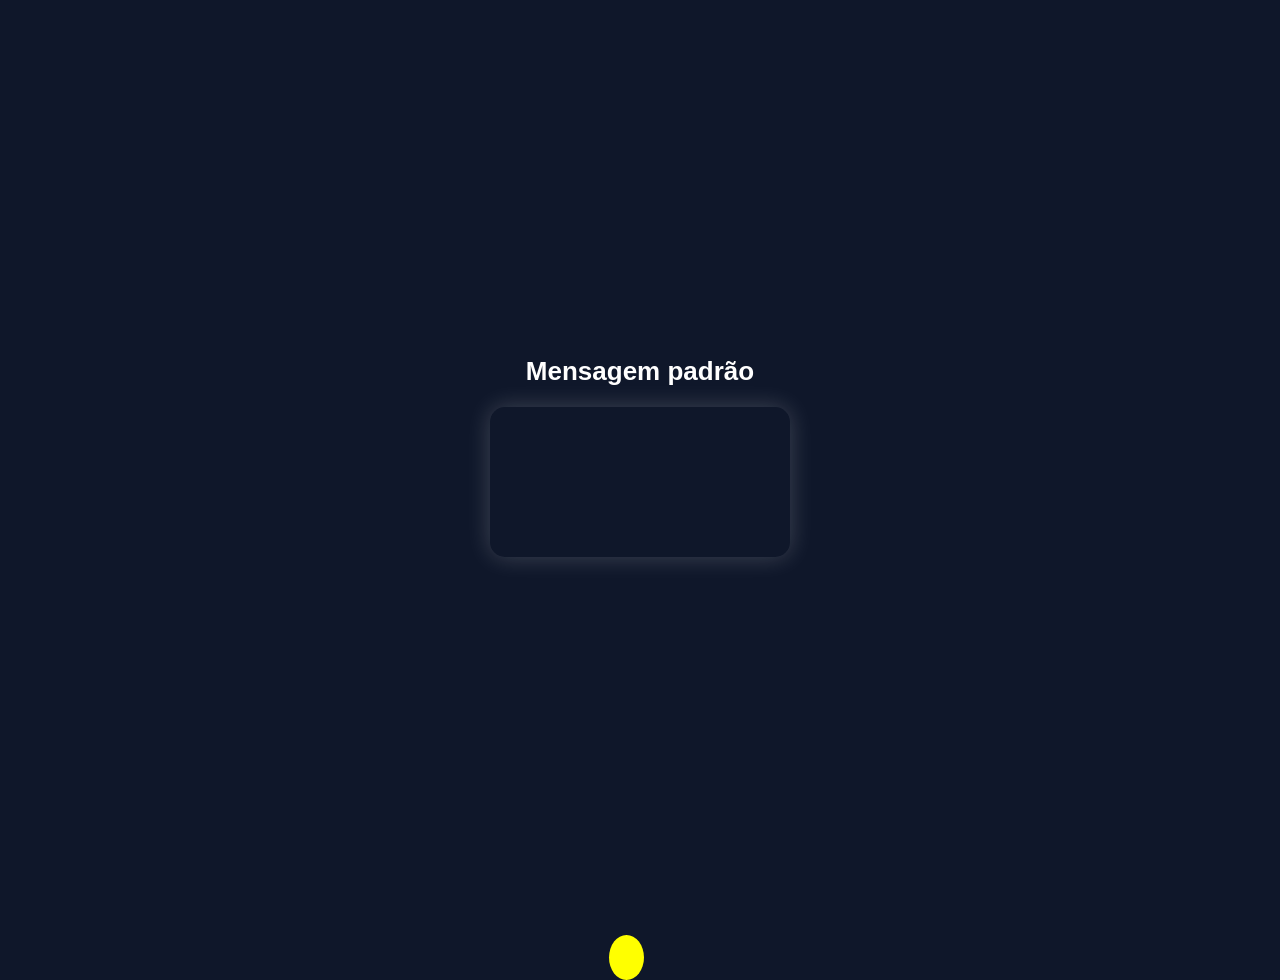
==== convite.html @ 573a88d9 "new ajuste" ====
<!DOCTYPE html>
<html lang="pt-BR">
<head>
<meta charset="UTF-8">
<title>Convite Especial</title>

<style>
body{
    margin:0;
    background:#0f172a;
    color:white;
    font-family:Arial;

    display:flex;
    flex-direction:column;
    justify-content:center;
    align-items:center;

    height:100vh;
    overflow:hidden;
}

.container{
    text-align:center;
    max-width:420px;
    padding:20px;
    position:relative;
    z-index:10;
}

h1{
    font-size:26px;
    margin-bottom:20px;
}

video{
    width:100%;
    border-radius:15px;
    box-shadow:0 0 25px rgba(255,255,255,0.2);
}

/* balões */
.balao{
    position:absolute;
    bottom:-80px;
    width:35px;
    height:45px;
    border-radius:50%;
    animation:subir linear infinite;
}

@keyframes subir{
    0%{
        transform:translateY(0);
        opacity:1;
    }
    100%{
        transform:translateY(-120vh);
        opacity:0;
    }
}
</style>
</head>
<body>

<div class="container">
    <h1 id="mensagem">Carregando...</h1>
    <video id="video" autoplay loop muted playsinline></video>
</div>

<script>

// Pega os dados do link
const params = new URLSearchParams(window.location.search);

let msg = params.get('msg') || "Mensagem padrão";
let videoSrc = params.get('video') || "";

// Coloca na tela
document.getElementById("mensagem").innerText = msg;

// Carrega e toca o vídeo
if(videoSrc){
    document.getElementById("video").src = videoSrc;
}

// Cria os balões
const cores = ['#ff0000', '#00ff00', '#0000ff', '#ffff00', '#ff00ff', '#00ffff'];

function criarBalao(){
    const balao = document.createElement("div");
    balao.classList.add("balao");
    
    balao.style.left = Math.random() * 100 + "%";
    balao.style.background = cores[Math.floor(Math.random() * cores.length)];
    balao.style.animationDuration = (Math.random() * 10 + 10) + "s";
    
    document.body.appendChild(balao);
    
    setTimeout(() => {
        balao.remove();
    }, 20000);
}

setInterval(criarBalao, 800);

</script>

</body>
</html>
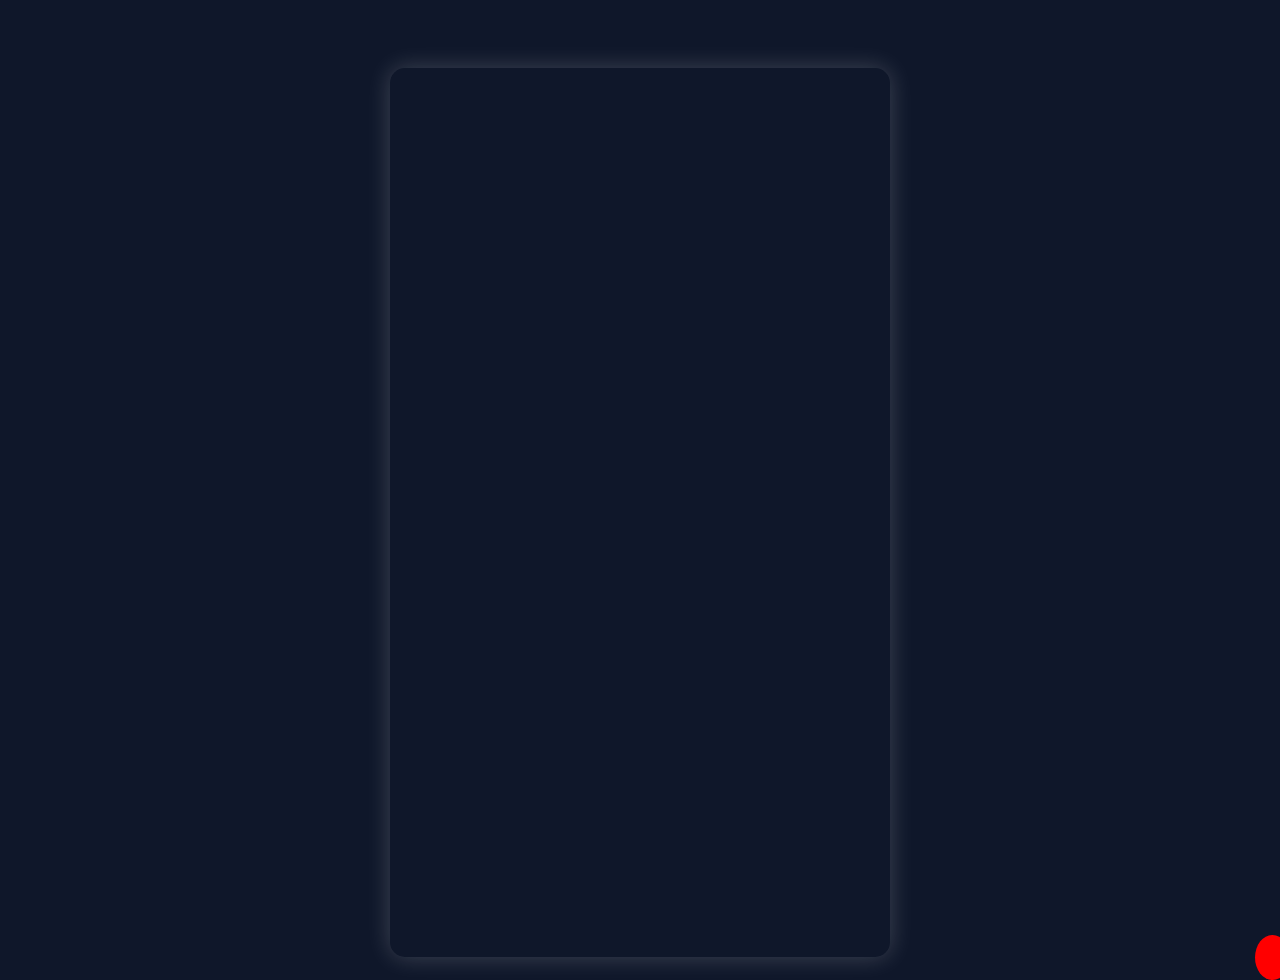
==== commit c10b4c54: "mensagem" ====
--- a/convite.html
+++ b/convite.html
@@ -22,21 +22,37 @@
 
 .container{
     text-align:center;
-    max-width:420px;
-    padding:20px;
+    width:95%; /* Aumentei a largura do container */
+    max-width:500px; /* Aumentei o máximo */
+    padding:10px;
     position:relative;
     z-index:10;
 }
 
 h1{
     font-size:26px;
-    margin-bottom:20px;
+    margin-bottom:10px;
 }
 
+#homenagem{
+    font-size:18px;
+    color:#e0e0e0;
+    line-height:1.5;
+    margin-bottom:20px;
+    font-style:italic;
+    min-height:50px;
+}
+
+/* 👇 AQUI ESTÁ A MUDANÇA NO VÍDEO 👇 */
 video{
-    width:100%;
+    width:100%; /* Ocupa 100% do espaço disponível */
+    max-width: 500px; /* Limite máximo para não ficar enorme demais */
     border-radius:15px;
     box-shadow:0 0 25px rgba(255,255,255,0.2);
+    
+    /* Mantém a proporção correta */
+    aspect-ratio: 9/16; 
+    object-fit: cover;
 }
 
 /* balões */
@@ -65,21 +81,21 @@
 
 <div class="container">
     <h1 id="mensagem">Carregando...</h1>
+    <div id="homenagem"></div>
     <video id="video" autoplay loop muted playsinline></video>
 </div>
 
 <script>
 
-// Pega os dados do link
 const params = new URLSearchParams(window.location.search);
 
 let msg = params.get('msg') || "Mensagem padrão";
+let homenagemTexto = params.get('homenagem') || "";
 let videoSrc = params.get('video') || "";
 
-// Coloca na tela
 document.getElementById("mensagem").innerText = msg;
+document.getElementById("homenagem").innerText = homenagemTexto;
 
-// Carrega e toca o vídeo
 if(videoSrc){
     document.getElementById("video").src = videoSrc;
 }
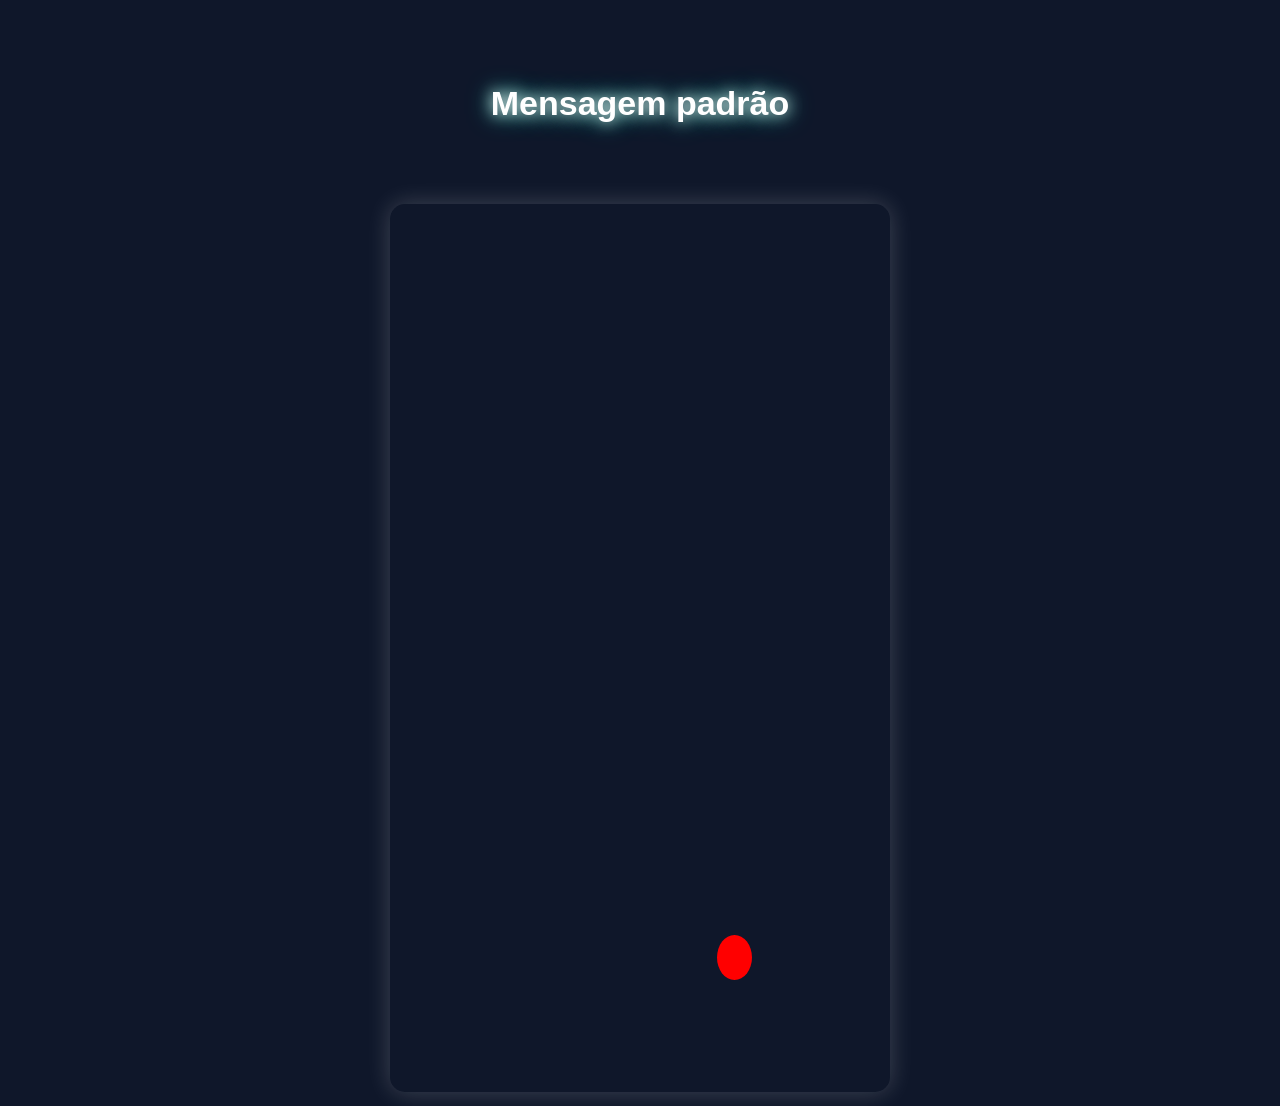
==== commit e6b8ba9c: "ajuste no convite" ====
--- a/convite.html
+++ b/convite.html
@@ -13,44 +13,48 @@
 
     display:flex;
     flex-direction:column;
-    justify-content:center;
+    justify-content:flex-start; /* Alinha tudo mais para o topo */
     align-items:center;
 
-    height:100vh;
+    min-height:100vh;
     overflow:hidden;
+    padding-top: 50px; /* Espaço no topo */
 }
 
 .container{
     text-align:center;
-    width:95%; /* Aumentei a largura do container */
-    max-width:500px; /* Aumentei o máximo */
+    width:95%;
+    max-width:500px;
     padding:10px;
     position:relative;
     z-index:10;
 }
 
+/* 👇 TÍTULO BEM GRANDE E DESTAQUE 👇 */
 h1{
-    font-size:26px;
+    font-size:34px; /* Muito maior */
+    font-weight:900; /* Bem grossa */
     margin-bottom:10px;
+    text-shadow: 0 0 15px #fff, 0 0 25px #00bfa5;
+    line-height: 1.2;
 }
 
+/* 👇 TEXTO DA HOMENAGEM TAMBÉM GRANDE 👇 */
 #homenagem{
-    font-size:18px;
-    color:#e0e0e0;
-    line-height:1.5;
-    margin-bottom:20px;
-    font-style:italic;
+    font-size:22px; /* Aumentada */
+    font-weight:bold; /* Grossa */
+    color:#ffffff;
+    line-height:1.4;
+    margin-bottom:20px; /* Menos espaço antes do vídeo */
+    text-shadow: 0 0 10px rgba(255, 255, 255, 0.8);
     min-height:50px;
 }
 
-/* 👇 AQUI ESTÁ A MUDANÇA NO VÍDEO 👇 */
 video{
-    width:100%; /* Ocupa 100% do espaço disponível */
-    max-width: 500px; /* Limite máximo para não ficar enorme demais */
+    width:100%;
+    max-width: 500px;
     border-radius:15px;
     box-shadow:0 0 25px rgba(255,255,255,0.2);
-    
-    /* Mantém a proporção correta */
     aspect-ratio: 9/16; 
     object-fit: cover;
 }
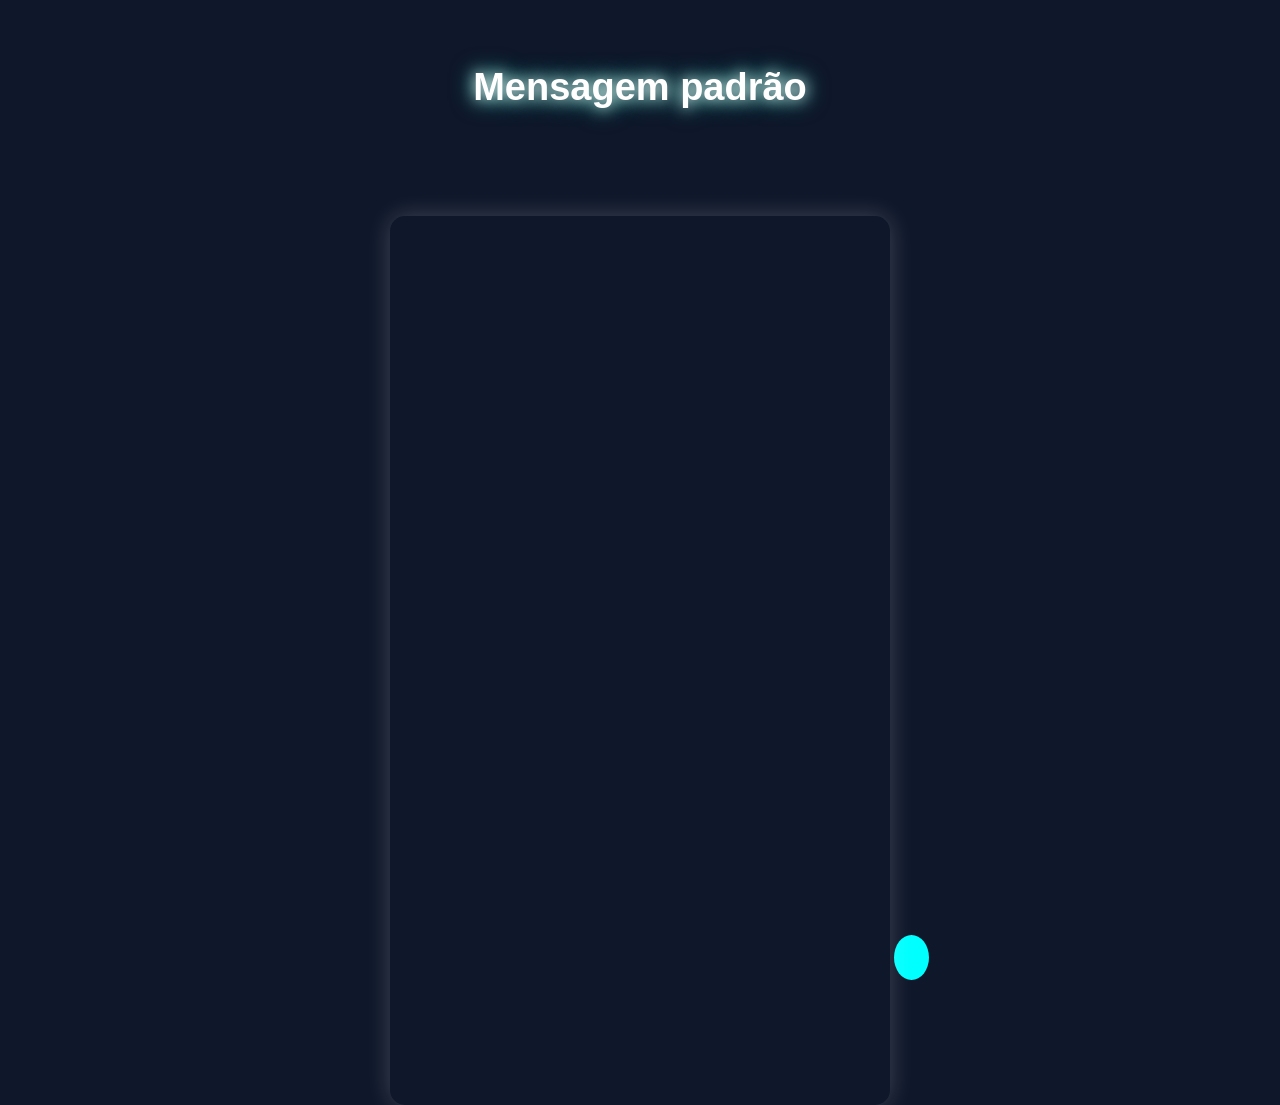
==== commit 0f901e9a: "Video centralizado" ====
--- a/convite.html
+++ b/convite.html
@@ -2,6 +2,7 @@
 <html lang="pt-BR">
 <head>
 <meta charset="UTF-8">
+<meta name="viewport" content="width=device-width, initial-scale=1.0">
 <title>Convite Especial</title>
 
 <style>
@@ -13,43 +14,49 @@
 
     display:flex;
     flex-direction:column;
-    justify-content:flex-start; /* Alinha tudo mais para o topo */
+    justify-content:flex-start; /* 👈 Texto fica no topo */
     align-items:center;
 
     min-height:100vh;
     overflow:hidden;
-    padding-top: 50px; /* Espaço no topo */
+    padding-top: 40px; /* Espaço no topo para o título */
 }
 
 .container{
-    text-align:center;
     width:95%;
     max-width:500px;
-    padding:10px;
+    text-align:center;
     position:relative;
     z-index:10;
+    
+    /* 👇 ESSA LINHA DEIXA O VÍDEO BEM NO CENTRO */
+    display: flex;
+    flex-direction: column;
+    justify-content: center;
+    height: 100%;
 }
 
-/* 👇 TÍTULO BEM GRANDE E DESTAQUE 👇 */
+/* 👇 TÍTULO GRANDÃO NO TOPO 👇 */
 h1{
-    font-size:34px; /* Muito maior */
-    font-weight:900; /* Bem grossa */
-    margin-bottom:10px;
+    font-size:38px; /* Aumentei mais ainda */
+    font-weight:900;
+    margin-bottom:15px;
     text-shadow: 0 0 15px #fff, 0 0 25px #00bfa5;
     line-height: 1.2;
 }
 
-/* 👇 TEXTO DA HOMENAGEM TAMBÉM GRANDE 👇 */
+/* 👇 TEXTO TAMBÉM GRANDE 👇 */
 #homenagem{
-    font-size:22px; /* Aumentada */
-    font-weight:bold; /* Grossa */
+    font-size:26px; /* Aumentei mais */
+    font-weight:bold;
     color:#ffffff;
     line-height:1.4;
-    margin-bottom:20px; /* Menos espaço antes do vídeo */
+    margin-bottom:40px; /* Espaço maior antes do vídeo */
     text-shadow: 0 0 10px rgba(255, 255, 255, 0.8);
     min-height:50px;
 }
 
+/* 👇 VÍDEO PERFEITAMENTE CENTRALIZADO 👇 */
 video{
     width:100%;
     max-width: 500px;
@@ -57,6 +64,9 @@
     box-shadow:0 0 25px rgba(255,255,255,0.2);
     aspect-ratio: 9/16; 
     object-fit: cover;
+    
+    /* Garante que ele fique no meio */
+    margin: auto;
 }
 
 /* balões */
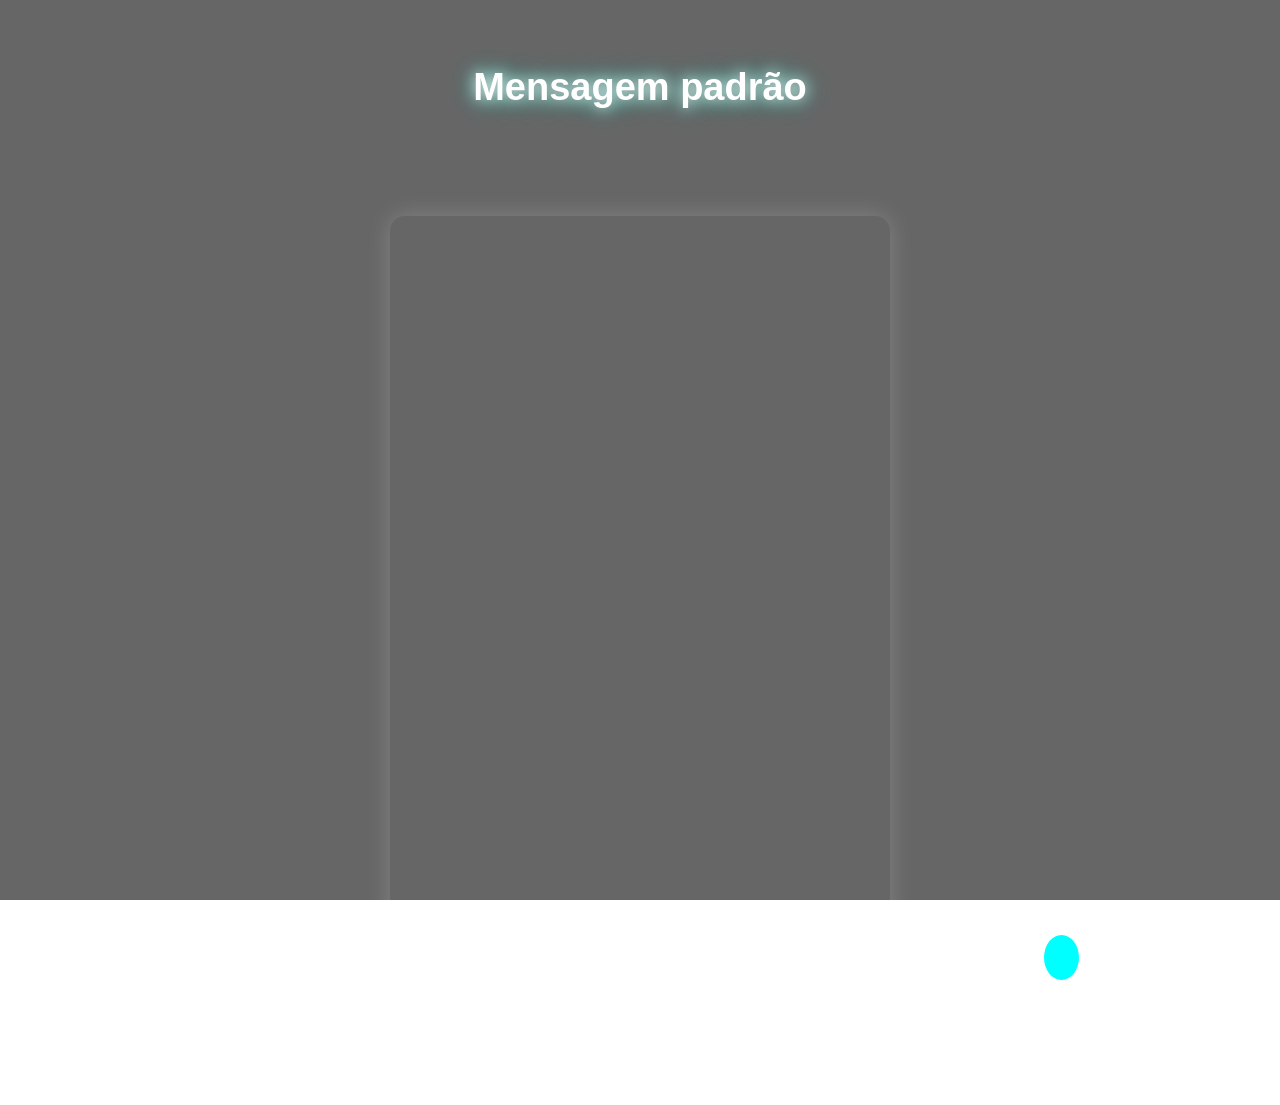
==== commit ae93d144: "background" ====
--- a/convite.html
+++ b/convite.html
@@ -8,18 +8,34 @@
 <style>
 body{
     margin:0;
-    background:#0f172a;
     color:white;
     font-family:Arial;
 
     display:flex;
     flex-direction:column;
-    justify-content:flex-start; /* 👈 Texto fica no topo */
+    justify-content:flex-start;
     align-items:center;
 
     min-height:100vh;
     overflow:hidden;
-    padding-top: 40px; /* Espaço no topo para o título */
+    padding-top: 40px;
+    
+    /* 👇 ESTILO PARA O FUNDO 👇 */
+    background-size: cover;
+    background-position: center;
+    background-repeat: no-repeat;
+}
+
+/* 👇 CAMADA ESCURA POR CIMA DA IMAGEM 👇 */
+body::after {
+    content: '';
+    position: absolute;
+    top: 0;
+    left: 0;
+    width: 100%;
+    height: 100%;
+    background-color: rgba(0, 0, 0, 0.6); /* Escurece a imagem */
+    z-index: 1;
 }
 
 .container{
@@ -28,35 +44,30 @@
     text-align:center;
     position:relative;
     z-index:10;
-    
-    /* 👇 ESSA LINHA DEIXA O VÍDEO BEM NO CENTRO */
     display: flex;
     flex-direction: column;
     justify-content: center;
     height: 100%;
 }
 
-/* 👇 TÍTULO GRANDÃO NO TOPO 👇 */
 h1{
-    font-size:38px; /* Aumentei mais ainda */
+    font-size:38px;
     font-weight:900;
     margin-bottom:15px;
     text-shadow: 0 0 15px #fff, 0 0 25px #00bfa5;
     line-height: 1.2;
 }
 
-/* 👇 TEXTO TAMBÉM GRANDE 👇 */
 #homenagem{
-    font-size:26px; /* Aumentei mais */
+    font-size:26px;
     font-weight:bold;
     color:#ffffff;
     line-height:1.4;
-    margin-bottom:40px; /* Espaço maior antes do vídeo */
+    margin-bottom:40px;
     text-shadow: 0 0 10px rgba(255, 255, 255, 0.8);
     min-height:50px;
 }
 
-/* 👇 VÍDEO PERFEITAMENTE CENTRALIZADO 👇 */
 video{
     width:100%;
     max-width: 500px;
@@ -64,8 +75,6 @@
     box-shadow:0 0 25px rgba(255,255,255,0.2);
     aspect-ratio: 9/16; 
     object-fit: cover;
-    
-    /* Garante que ele fique no meio */
     margin: auto;
 }
 
@@ -77,6 +86,7 @@
     height:45px;
     border-radius:50%;
     animation:subir linear infinite;
+    z-index: 5;
 }
 
 @keyframes subir{
@@ -106,12 +116,19 @@
 let msg = params.get('msg') || "Mensagem padrão";
 let homenagemTexto = params.get('homenagem') || "";
 let videoSrc = params.get('video') || "";
+// PEGA O NOME DA IMAGEM
+let imagemSrc = params.get('imagem') || "";
 
 document.getElementById("mensagem").innerText = msg;
 document.getElementById("homenagem").innerText = homenagemTexto;
 
 if(videoSrc){
     document.getElementById("video").src = videoSrc;
+}
+
+// ✅ COLOCA A IMAGEM COMO FUNDO
+if(imagemSrc){
+    document.body.style.backgroundImage = `url('${imagemSrc}')`;
 }
 
 // Cria os balões
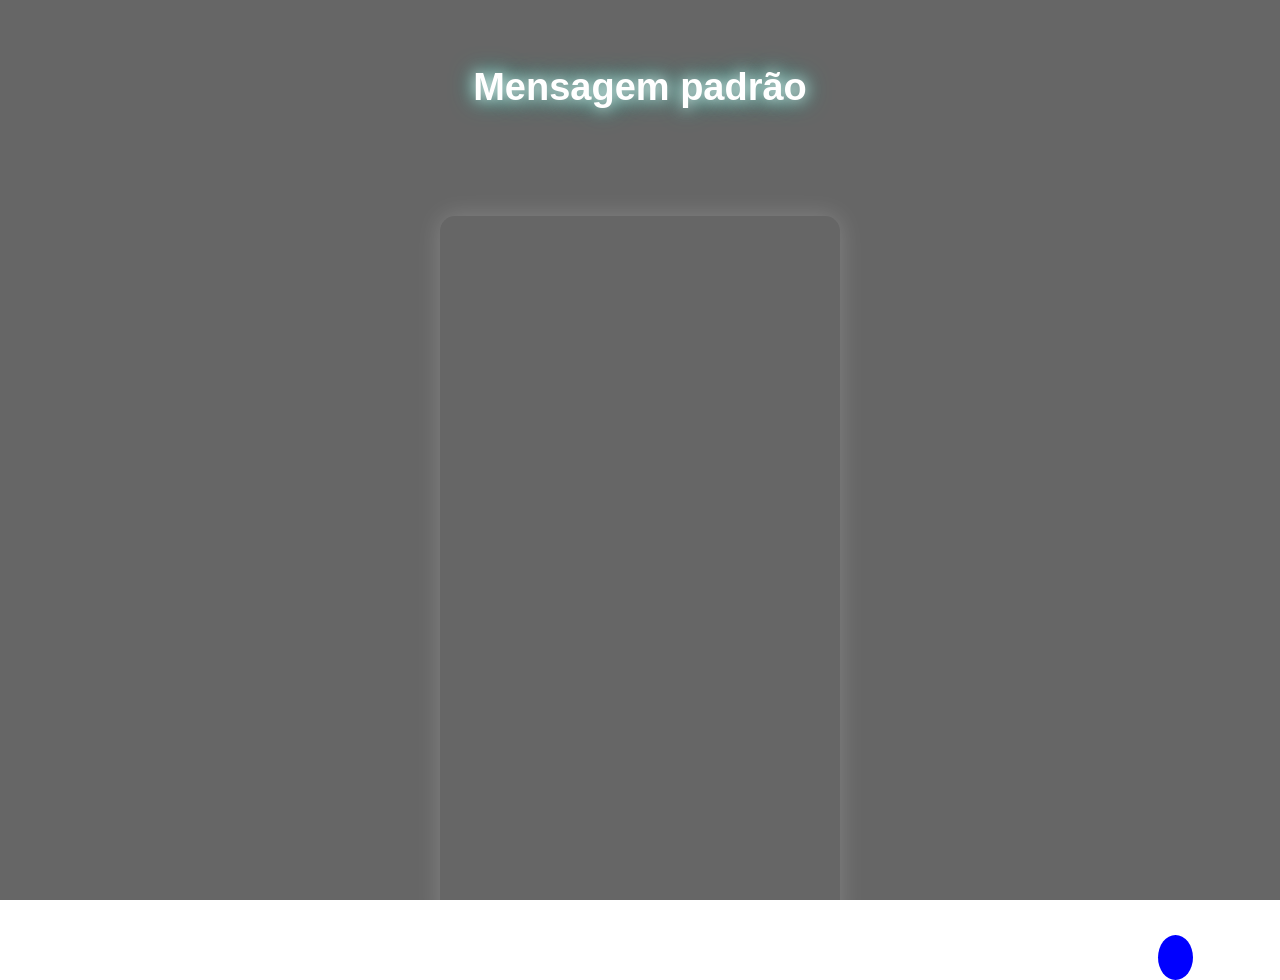
==== commit a99a8897: "dimensão" ====
--- a/convite.html
+++ b/convite.html
@@ -20,13 +20,11 @@
     overflow:hidden;
     padding-top: 40px;
     
-    /* 👇 ESTILO PARA O FUNDO 👇 */
     background-size: cover;
     background-position: center;
     background-repeat: no-repeat;
 }
 
-/* 👇 CAMADA ESCURA POR CIMA DA IMAGEM 👇 */
 body::after {
     content: '';
     position: absolute;
@@ -34,7 +32,7 @@
     left: 0;
     width: 100%;
     height: 100%;
-    background-color: rgba(0, 0, 0, 0.6); /* Escurece a imagem */
+    background-color: rgba(0, 0, 0, 0.6);
     z-index: 1;
 }
 
@@ -68,9 +66,10 @@
     min-height:50px;
 }
 
+/* 👇 DIMINUÍ O TAMANHO MÁXIMO DO VÍDEO 👇 */
 video{
-    width:100%;
-    max-width: 500px;
+    width: 90%; /* Um pouco mais estreito */
+    max-width: 400px; /* Menor que antes */
     border-radius:15px;
     box-shadow:0 0 25px rgba(255,255,255,0.2);
     aspect-ratio: 9/16; 
@@ -116,7 +115,6 @@
 let msg = params.get('msg') || "Mensagem padrão";
 let homenagemTexto = params.get('homenagem') || "";
 let videoSrc = params.get('video') || "";
-// PEGA O NOME DA IMAGEM
 let imagemSrc = params.get('imagem') || "";
 
 document.getElementById("mensagem").innerText = msg;
@@ -126,7 +124,6 @@
     document.getElementById("video").src = videoSrc;
 }
 
-// ✅ COLOCA A IMAGEM COMO FUNDO
 if(imagemSrc){
     document.body.style.backgroundImage = `url('${imagemSrc}')`;
 }
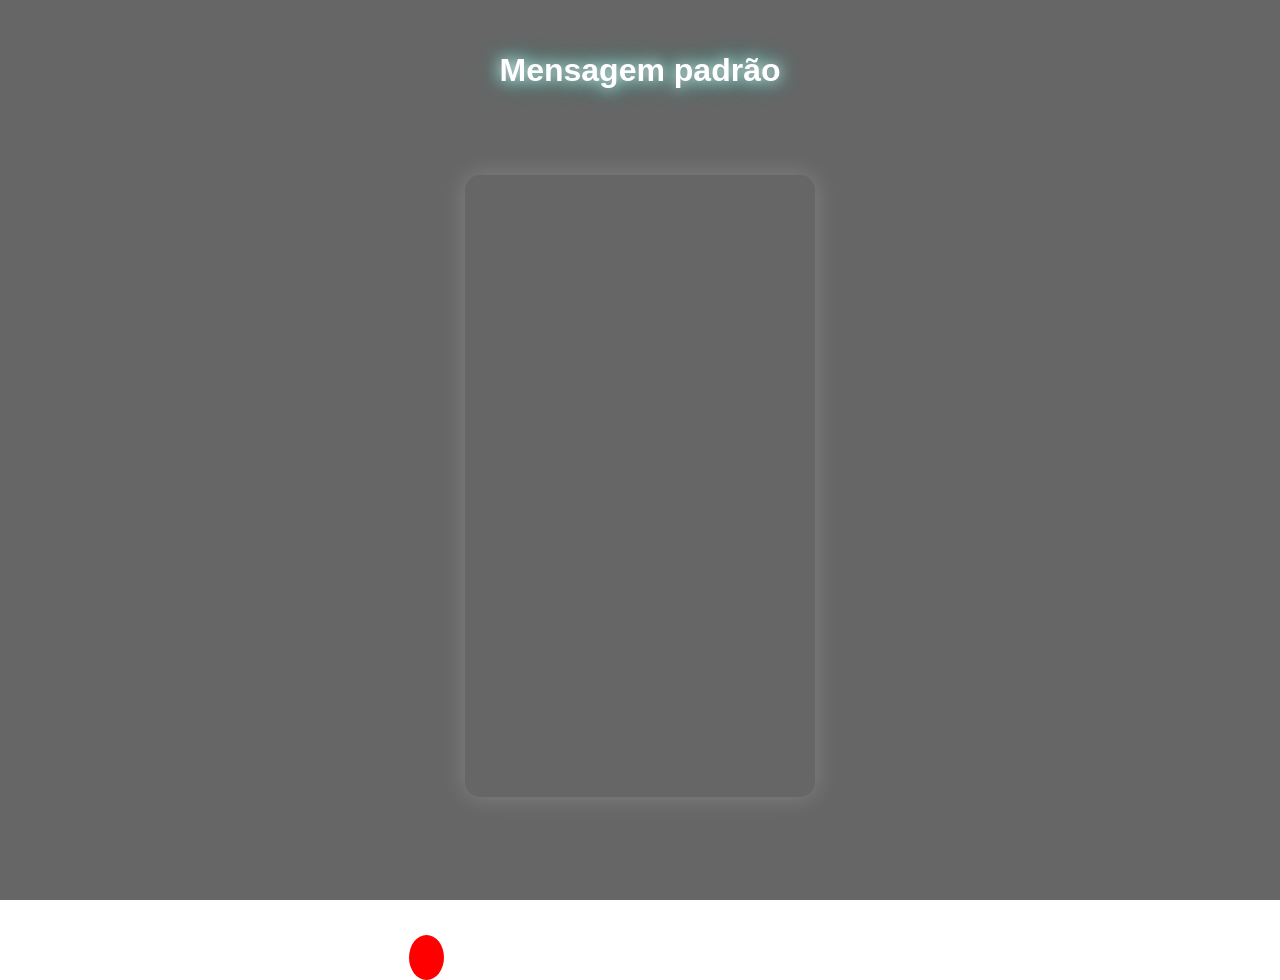
==== commit 56e963d5: "qrcode" ====
--- a/convite.html
+++ b/convite.html
@@ -18,7 +18,7 @@
 
     min-height:100vh;
     overflow:hidden;
-    padding-top: 40px;
+    padding-top: 30px;
     
     background-size: cover;
     background-position: center;
@@ -48,28 +48,30 @@
     height: 100%;
 }
 
+/* 👇 FONTE UM POUCO MENOR 👇 */
 h1{
-    font-size:38px;
+    font-size:32px; /* Diminuí */
     font-weight:900;
-    margin-bottom:15px;
+    margin-bottom:10px;
     text-shadow: 0 0 15px #fff, 0 0 25px #00bfa5;
     line-height: 1.2;
 }
 
+/* 👇 TEXTO TAMBÉM UM POUCO MENOR 👇 */
 #homenagem{
-    font-size:26px;
+    font-size:22px; /* Diminuí */
     font-weight:bold;
     color:#ffffff;
     line-height:1.4;
-    margin-bottom:40px;
+    margin-bottom:25px; /* Menos espaço antes do vídeo */
     text-shadow: 0 0 10px rgba(255, 255, 255, 0.8);
     min-height:50px;
 }
 
-/* 👇 DIMINUÍ O TAMANHO MÁXIMO DO VÍDEO 👇 */
+/* 👇 VÍDEO COM ALTURA MENOR 👇 */
 video{
-    width: 90%; /* Um pouco mais estreito */
-    max-width: 400px; /* Menor que antes */
+    width: 85%; /* Mais estreito */
+    max-width: 350px; /* Bem menor */
     border-radius:15px;
     box-shadow:0 0 25px rgba(255,255,255,0.2);
     aspect-ratio: 9/16; 
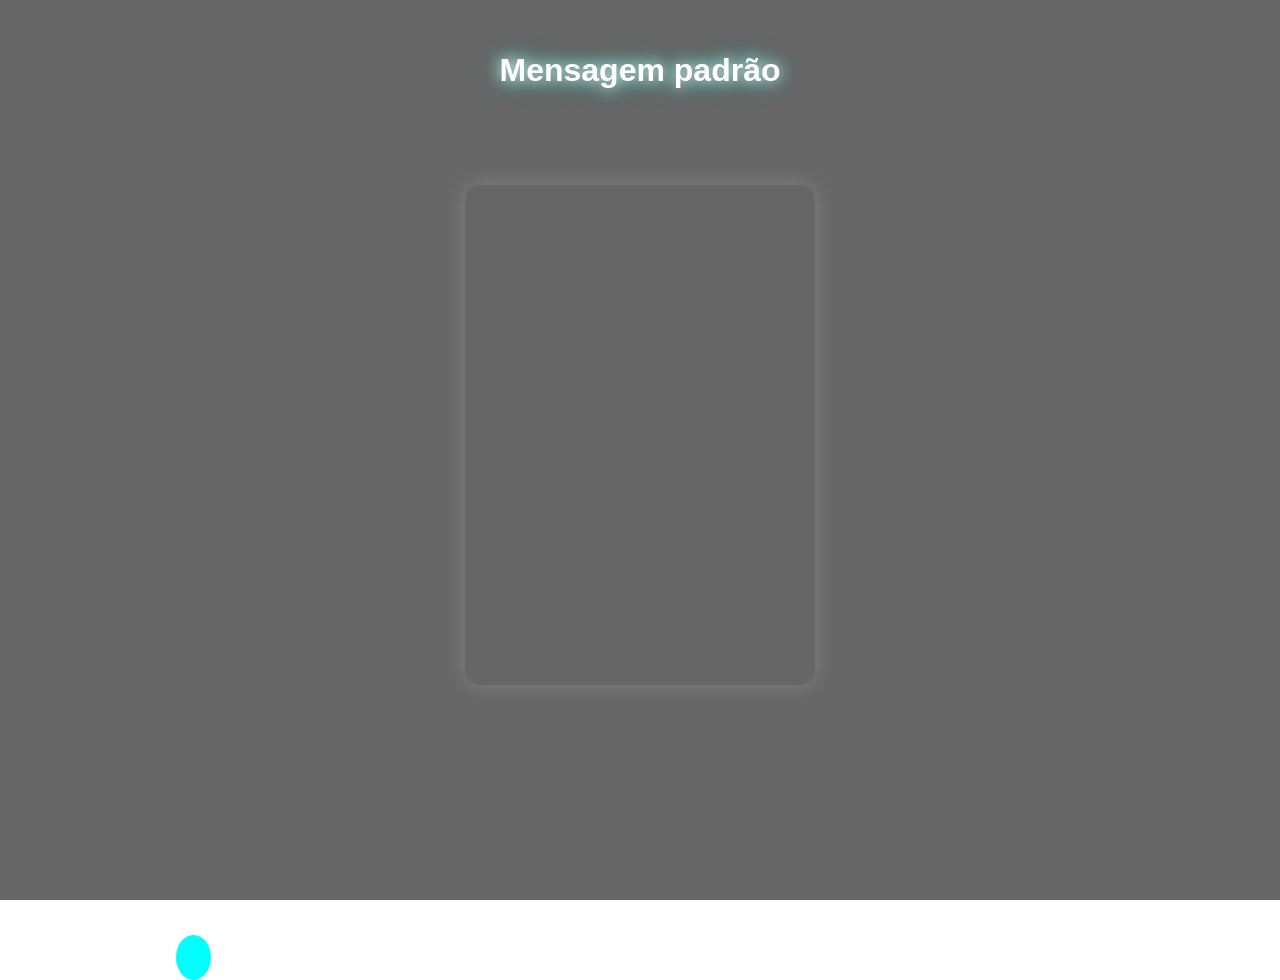
==== commit bef39ad4: "tamanho do qrcode" ====
--- a/convite.html
+++ b/convite.html
@@ -48,30 +48,29 @@
     height: 100%;
 }
 
-/* 👇 FONTE UM POUCO MENOR 👇 */
 h1{
-    font-size:32px; /* Diminuí */
+    font-size:32px;
     font-weight:900;
-    margin-bottom:10px;
+    margin-bottom:15px;
     text-shadow: 0 0 15px #fff, 0 0 25px #00bfa5;
     line-height: 1.2;
 }
 
-/* 👇 TEXTO TAMBÉM UM POUCO MENOR 👇 */
 #homenagem{
-    font-size:22px; /* Diminuí */
+    font-size:22px;
     font-weight:bold;
     color:#ffffff;
     line-height:1.4;
-    margin-bottom:25px; /* Menos espaço antes do vídeo */
+    margin-bottom:30px;
     text-shadow: 0 0 10px rgba(255, 255, 255, 0.8);
     min-height:50px;
 }
 
-/* 👇 VÍDEO COM ALTURA MENOR 👇 */
+/* 👇 VÍDEO COM ALTURA BEM LIMITADA 👇 */
 video{
-    width: 85%; /* Mais estreito */
-    max-width: 350px; /* Bem menor */
+    width: 85%;
+    max-width: 350px;
+    max-height: 500px; /* Não deixa ficar muito alto */
     border-radius:15px;
     box-shadow:0 0 25px rgba(255,255,255,0.2);
     aspect-ratio: 9/16; 
